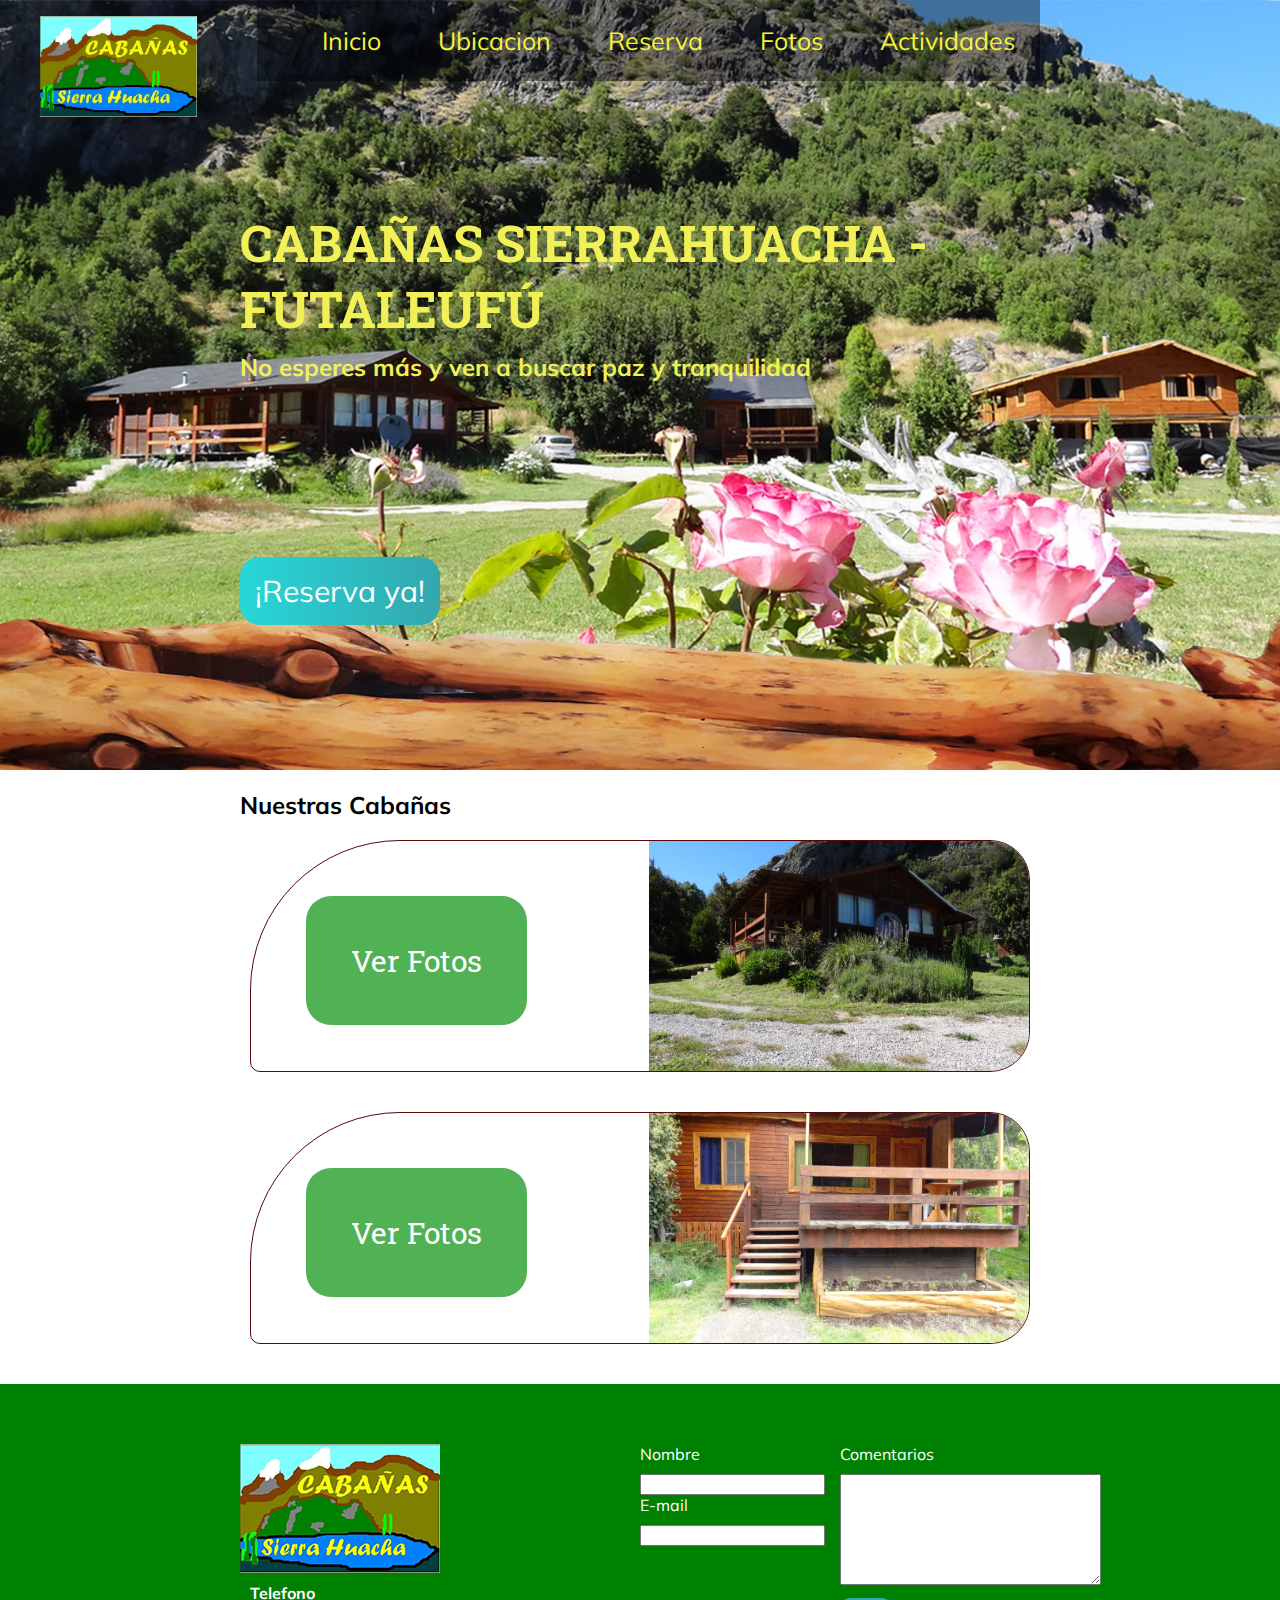
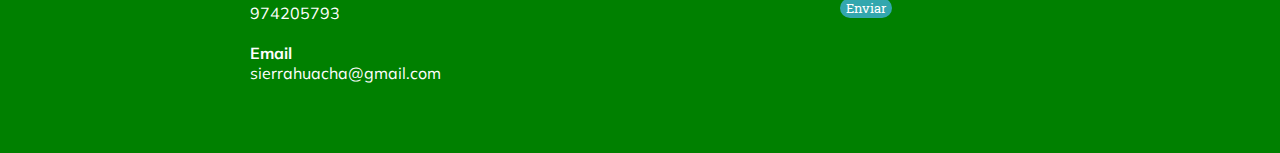
==== index.html @ 6cca20fa "Update index.html" ====
<!DOCTYPE html>
<html>
  <head>
    <title>Cabañas-Sierrahuacha</title>
    <meta charset="utf-8"/>
    <link href="https://fonts.googleapis.com/css?family=Roboto+Slab|Muli" rel="stylesheet">
    <link rel="stylesheet" href="css/sierrahuacha.css"/>
  </head>
  <body>
    <header id="header" class="header contenedor"> <!-- header -->
      <figure class="logotipo"> <!--logotipo -->
        <img src="images\logo1.jpg" width="157" height="101" alt="sierrahuacha logotipo"/>
      </figure>
      <nav class="menu"><!-- menu -->
        <ul>
          <li>
            <a href="index.html">Inicio</a>
          </li>
          <li>
            <a href="ubicacion.html">Ubicacion</a>
          </li>
          <li>
            <a href="reserva.html">Reserva</a>
          </li>
          <li>
            <a href="fotos.html">Fotos</a>
          </li>
          <li>
            <a href="actividades.html">Actividades</a>
          </li>
        </ul>
      </nav>
    </header>
    <section id="portada0" class="portada0 "> <!-- portada -->
      <div class="contenedor">

        <h1 class="titulo0">CABAÑAS SIERRAHUACHA - FUTALEUFÚ</h1><!-- titulo -->
        <h3 class="title-a0">No esperes más y ven a buscar paz y tranquilidad</h3><!-- resumen -->
        <a class="button97" href="reserva.html#reserva2">¡Reserva ya!</a><!-- boton-->
      </div>
    </section>
    <section id="cabañas0" class="cabañas contenedor"> <!-- nuestras cabañas -->
      <!-- imagen de fondo -->
      <h2>Nuestras Cabañas</h2><!-- titulo -->
      <article class="cabaña0"><!-- cabaña 1 -->
        <img class="right0" src="images\cabaña1.JPG" width="380" height="230" alt="cabaña 1 foto" />
        <a class="button98" href="fotos.html#benedicta">Ver Fotos</a><!-- boton de cabañas1 -->
      </article>
      <article class="cabaña0"><!-- cabaña 2 -->
        <img class="left0" src="images\cabaña2.JPG" width="380" height="230" alt="cabaña 2 foto" />
        <a class="button98" href="fotos.html#lola">Ver Fotos</a><!-- boton de cabañas2 -->
      </article>
    </section>
    <footer class="footer">
        <div class="contenedor">
          <div class="contacto">
            <img src="images/icono2.png" alt="logotipo footer"/>
            <a href="tel:+56974205793"><strong>Telefono</strong> <span>974205793</span></a>
            <a href="mailto:sierrahuacha@gmail.com"><strong>Email</strong> <span>sierrahuacha@gmail.com</span></a>
          </div>
          <form class="formularioft">
            <div class="col1">
              <label for="nombre">Nombre</label>
              <input type="text" required id="nombre" name="nombre" />
              <label for="email">E-mail</label>
              <input type="email" required id="email" name="email"/>
            </div>
            <div class="col2">
              <label for="comentarios">Comentarios</label>
              <textarea name="comentarios" id="comentarios" cols="30" rows="7"></textarea>
              <input type="submit" value="Enviar" class="buttoncontacto" />
            </div>
          </form>
        </div>
    </footer>
  </body>
</html>
---- css/sierrahuacha.css ----
/* portada=index
portada1=Ubicacion
portada3=Reserva
portada4=Fotos
portada5=actividades
.col1, col2=pagina index
.col3, col4=pagina reserva
la pagina index va con un 0al final para tener mas orden de el codigo */
/* <---INDEX, FOOTER, Y LO GENERAL, col1,col2,col3,col4 en reserva-----------> */
body {
  font-family: 'Muli', sans-serif;
  margin: 0;
}
input:focus, textarea:focus {
  background: lightgray;
}
.contenedor {
  width: 800px;
  margin: auto;
}
.logotipo {
  display: inline-block;
  float: left;
  position: absolute;
  left: 0;
}
.menu {
  font-size: 25px;
  display: inline-block;
  float: right;
  -webkit-text-fill-color: #f4f43b;
  background-color: #00000063;
}
.menu li {
  display: inline-block;
  margin-left: 25px;
  margin-right: 25px;
}
.menu a {
  color: white;
  text-decoration: none;
}
.titulo0 {
  font-family: 'Roboto Slab', serif;
  font-size: 50px;
  margin-bottom: 10px;
  margin-top: 50px;
}
.title-a0 {
  font-size: 24px;
  margin-top: 10px;
  margin-bottom: 190px;
}
.cabañas0 h2 {
  font-family: 'Roboto Slab', serif;
  font-size: 35px;
  color: black;
}
.portada0 {
  background: url('../images/cabaña.jpg');
  color: #f1f157;
  padding: 160px;
  background-repeat: no-repeat;
  background-position: center top;
  background-size: cover;
}
.button97 {
  font-size: 30px;
  padding: 15px;
  background-color: #33a7ae;
  color: white;
  cursor: pointer;
  border: none;
  text-decoration: none;
  border-radius: 20px;
  background: linear-gradient(to left, #33a7ae, #27d7d9);
}

.cabaña0 {
  margin: 10px 10px 40px 10px;
  overflow: hidden;
  border: 1px solid #560808;
  border-radius: 150px 40px 40px 10px;
}
.button98 {
  font-family: 'Roboto Slab', serif;
  padding: 45px;
  background-color: #50b254;
  position: absolute;
  font-size: 30px;
  margin: 55px;
  border-radius: 25px;
  border: none;
  color: white;
  text-decoration: none;
}
.right0, .left0 {
  float: right;
}
.footer {
  background: green;
  padding: 60px 30px;
}
.contacto {
  display: flex;
  width: 300px;
  flex-wrap: wrap;
  align-items: center;
}
.contacto img, strong {
  display: block;
}
.contacto a {
  color: white;
  text-decoration: none;
  margin: 10px 10px 10px 10px;
}
.footer .contenedor {
  display: flex;
  justify-content: space-between;
}
.formularioft {
  display: flex;
  width: 400px;
  color: white;
}
.formularioft label {
  margin-bottom: 10px;
}
.col1 {
  margin-right: 15px;
}
.col2 {
  align-items: flex-start;
}
.col2 .buttoncontacto {
  margin-top: 13px;
  color: white;
}
.buttoncontacto {
  font-family: 'Roboto Slab', serif;
  background-color: #33a7ae;
  border-radius: 20px;
  border: none;
}
/* <---UBICACION-----------> */
.titulo1{
font-family: 'Roboto Slab', serif;
font-size: 60px;
margin-bottom: 10px;
margin-top: -90px;
color: #13483b;
}
.title-a11{
  font-size: 24px;
}
.title-a12 {
  font-size: 30px;
  color: black;
}
.portada1{
  background: url('../images/ubicacion-sierrahuacha.jpg');
  padding: 200px;
  background-repeat: no-repeat;
  background-position: center top;
  background-size: cover;
}
.googlemaps {
  font-size: 30px;
  color:yellow;
}
/* <---RESERVA-----------> */
.titulo2 {
  font-family: 'Roboto Slab', serif;
  font-size: 60px;
  margin-bottom: 10px;
  margin-top: -90px;
  color: #13483b;
}
.title-a21, .title-a22, .title-a23, .title-a24, {
  font-size: 24px;
  margin-top: 60px;
  margin-bottom: 20px;
}
.portada2{
  background: url('../images/reserva.jpg');
  padding: 200px 150px;
  background-repeat: no-repeat;
  background-position: center top;
  background-size: cover;
}
.formularioreserva {
  font-size: 22px;
  display: flex;
  width: 400px;
  color:#f4f43b;
  padding: 70px 170px 60px 120px ;
  border-style: dotted;
  background-color: #00000070;
}
.formularioreserva label {
  margin-bottom: 7px;
  margin-top: 20px;
}
.col1, .col2, .col3, .col4 {
  display: flex;
  flex-direction: column;
}
.col3, .col4 {
  margin-right: 60px;
  align-items: flex-start;
  text-decoration-line: underline;
  text-decoration-color: #ff6347;
  text-underline-position: under;
}
.buttonreserva {
  font-family: 'Roboto Slab', serif;
  background-color: #33a7ae;
  border-radius: 5px;
  border: none;
  padding: 15px 60px;
  margin-top: 5px;
}
/* <---FOTOS-----------> */
.portada3{
  background: url('../images/fondo-fotos-sierrahuacha2.jpg');
  padding: 200px 150px;
  background-repeat: no-repeat;
  background-position: center top;
  background-size: cover;
}
.titulo3 {
  font-family: 'Roboto Slab', serif;
  font-size: 60px;
  margin-top: -90px;
  color: white;
  background-color: black;
}

.title-a32 {
  font-size: 30px;
  color: white;
  background-color: black;
}
.title-a33 {
  font-size: 40px;
  color: white;
  background: black;
  text-align: center;
}
.fotosfotos {
  width: 900px;
  margin: auto;
}



/* <---ACTIVIDADES-----------> */
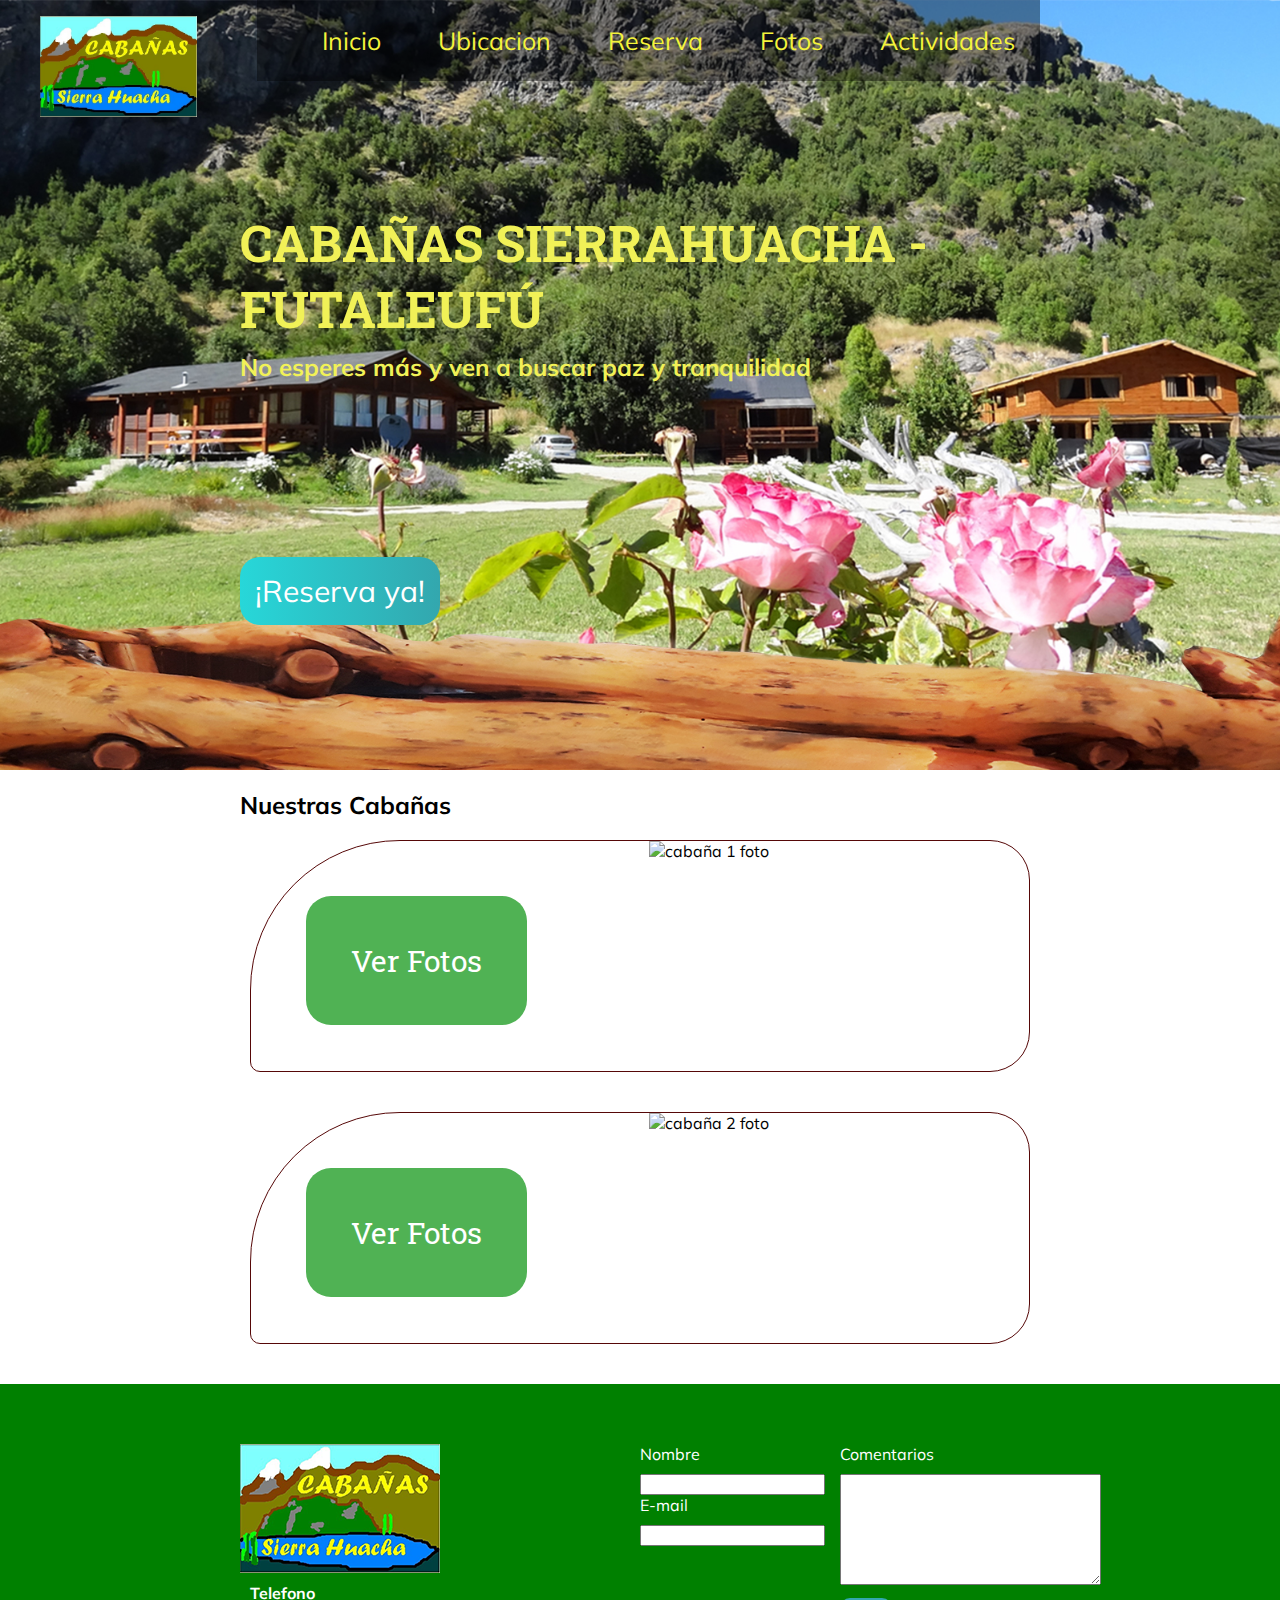
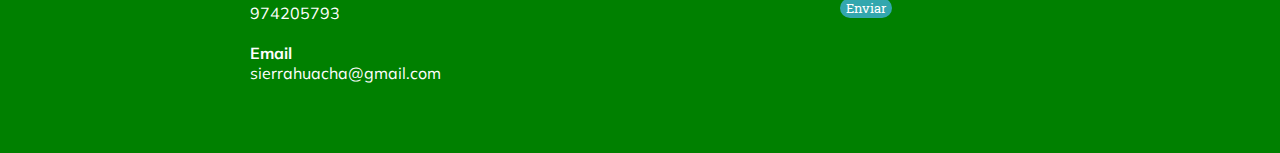
==== commit 9d8c1bdb: "Update index.html" ====
--- a/index.html
+++ b/index.html
@@ -43,11 +43,11 @@
       <!-- imagen de fondo -->
       <h2>Nuestras Cabañas</h2><!-- titulo -->
       <article class="cabaña0"><!-- cabaña 1 -->
-        <img class="right0" src="images\cabaña1.JPG" width="380" height="230" alt="cabaña 1 foto" />
+        <img class="right0" src="images\cabaña1.jpg" width="380" height="230" alt="cabaña 1 foto" />
         <a class="button98" href="fotos.html#benedicta">Ver Fotos</a><!-- boton de cabañas1 -->
       </article>
       <article class="cabaña0"><!-- cabaña 2 -->
-        <img class="left0" src="images\cabaña2.JPG" width="380" height="230" alt="cabaña 2 foto" />
+        <img class="left0" src="images\cabaña2.jpg" width="380" height="230" alt="cabaña 2 foto" />
         <a class="button98" href="fotos.html#lola">Ver Fotos</a><!-- boton de cabañas2 -->
       </article>
     </section>
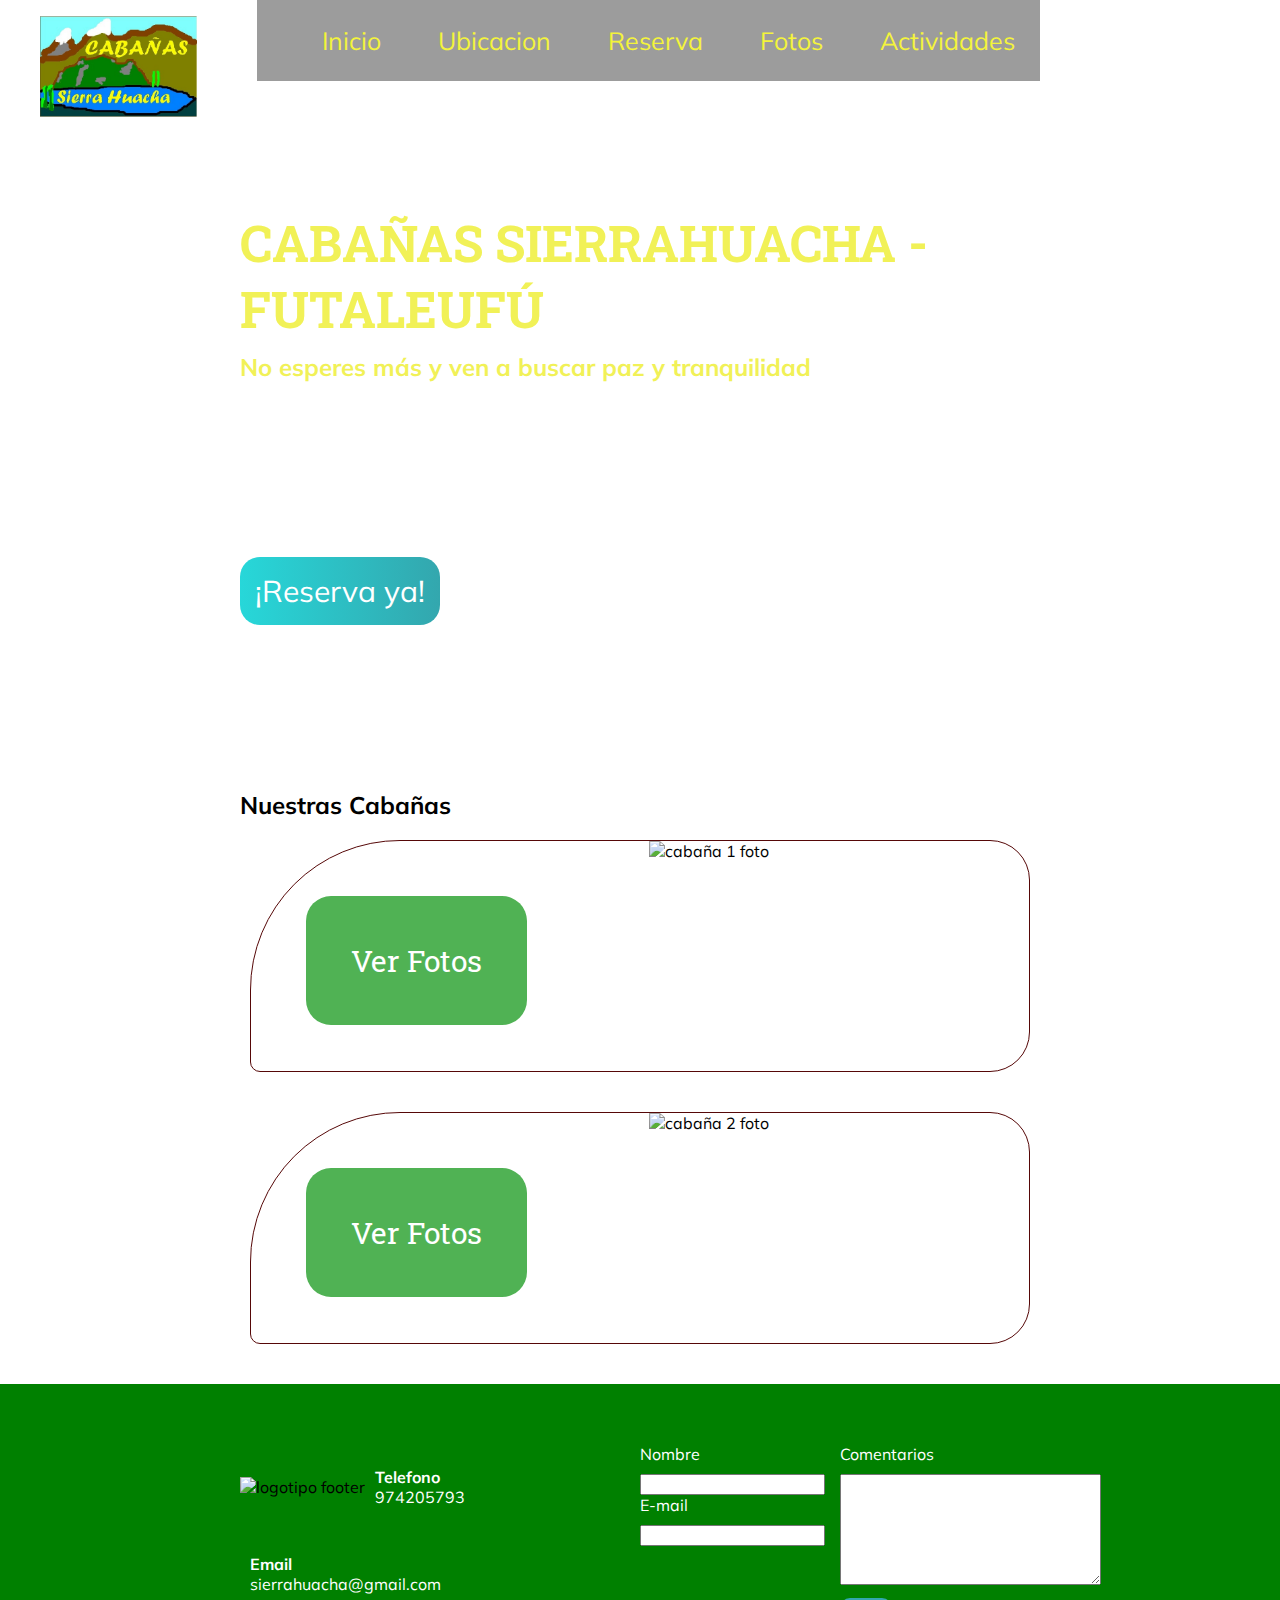
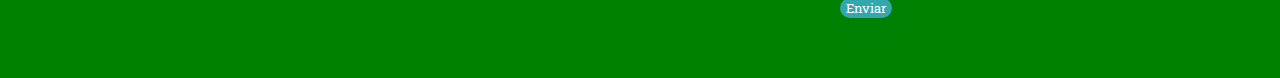
==== commit e9a47db8: "sierrahuacha esta listo" ====
--- a/index.html
+++ b/index.html
@@ -43,18 +43,18 @@
       <!-- imagen de fondo -->
       <h2>Nuestras Cabañas</h2><!-- titulo -->
       <article class="cabaña0"><!-- cabaña 1 -->
-        <img class="right0" src="images\cabaña1.jpg" width="380" height="230" alt="cabaña 1 foto" />
+        <img class="right0" src="https://raw.githubusercontent.com/FacundoaQuiroga/sierrahuacha/master/images/caba%C3%B1a1edit.jpg" width="380" height="230" alt="cabaña 1 foto" />
         <a class="button98" href="fotos.html#benedicta">Ver Fotos</a><!-- boton de cabañas1 -->
       </article>
       <article class="cabaña0"><!-- cabaña 2 -->
-        <img class="left0" src="images\cabaña2.jpg" width="380" height="230" alt="cabaña 2 foto" />
+        <img class="left0" src="https://raw.githubusercontent.com/FacundoaQuiroga/sierrahuacha/master/images/caba%C3%B1a2edit.jpg" width="380" height="230" alt="cabaña 2 foto" />
         <a class="button98" href="fotos.html#lola">Ver Fotos</a><!-- boton de cabañas2 -->
       </article>
     </section>
     <footer class="footer">
         <div class="contenedor">
           <div class="contacto">
-            <img src="images/icono2.png" alt="logotipo footer"/>
+            <img src="https://raw.githubusercontent.com/FacundoaQuiroga/sierrahuacha/gh-pages/images/logo1.jpg" alt="logotipo footer"/>
             <a href="tel:+56974205793"><strong>Telefono</strong> <span>974205793</span></a>
             <a href="mailto:sierrahuacha@gmail.com"><strong>Email</strong> <span>sierrahuacha@gmail.com</span></a>
           </div>
--- a/css/sierrahuacha.css
+++ b/css/sierrahuacha.css
@@ -57,7 +57,7 @@
   color: black;
 }
 .portada0 {
-  background: url('../images/cabaña.jpg');
+  background: url('https://raw.githubusercontent.com/FacundoaQuiroga/sierrahuacha/master/images/caba%C3%B1a-editada-portada.jpg');
   color: #f1f157;
   padding: 160px;
   background-repeat: no-repeat;
@@ -159,8 +159,9 @@
   color: black;
 }
 .portada1{
-  background: url('../images/ubicacion-sierrahuacha.jpg');
-  padding: 200px;
+  background: url('https://raw.githubusercontent.com/FacundoaQuiroga/sierrahuacha/master/images/ubicacion-edit-portada2.jpg');
+  padding: 100px 150px 150px 230px;
+  background-attachment: fixed;
   background-repeat: no-repeat;
   background-position: center top;
   background-size: cover;
@@ -223,8 +224,9 @@
 }
 /* <---FOTOS-----------> */
 .portada3{
-  background: url('../images/fondo-fotos-sierrahuacha2.jpg');
+  background: url('https://raw.githubusercontent.com/FacundoaQuiroga/sierrahuacha/master/images/fondo-fotos-edit.jpg');
   padding: 200px 150px;
+  background-attachment: fixed;
   background-repeat: no-repeat;
   background-position: center top;
   background-size: cover;
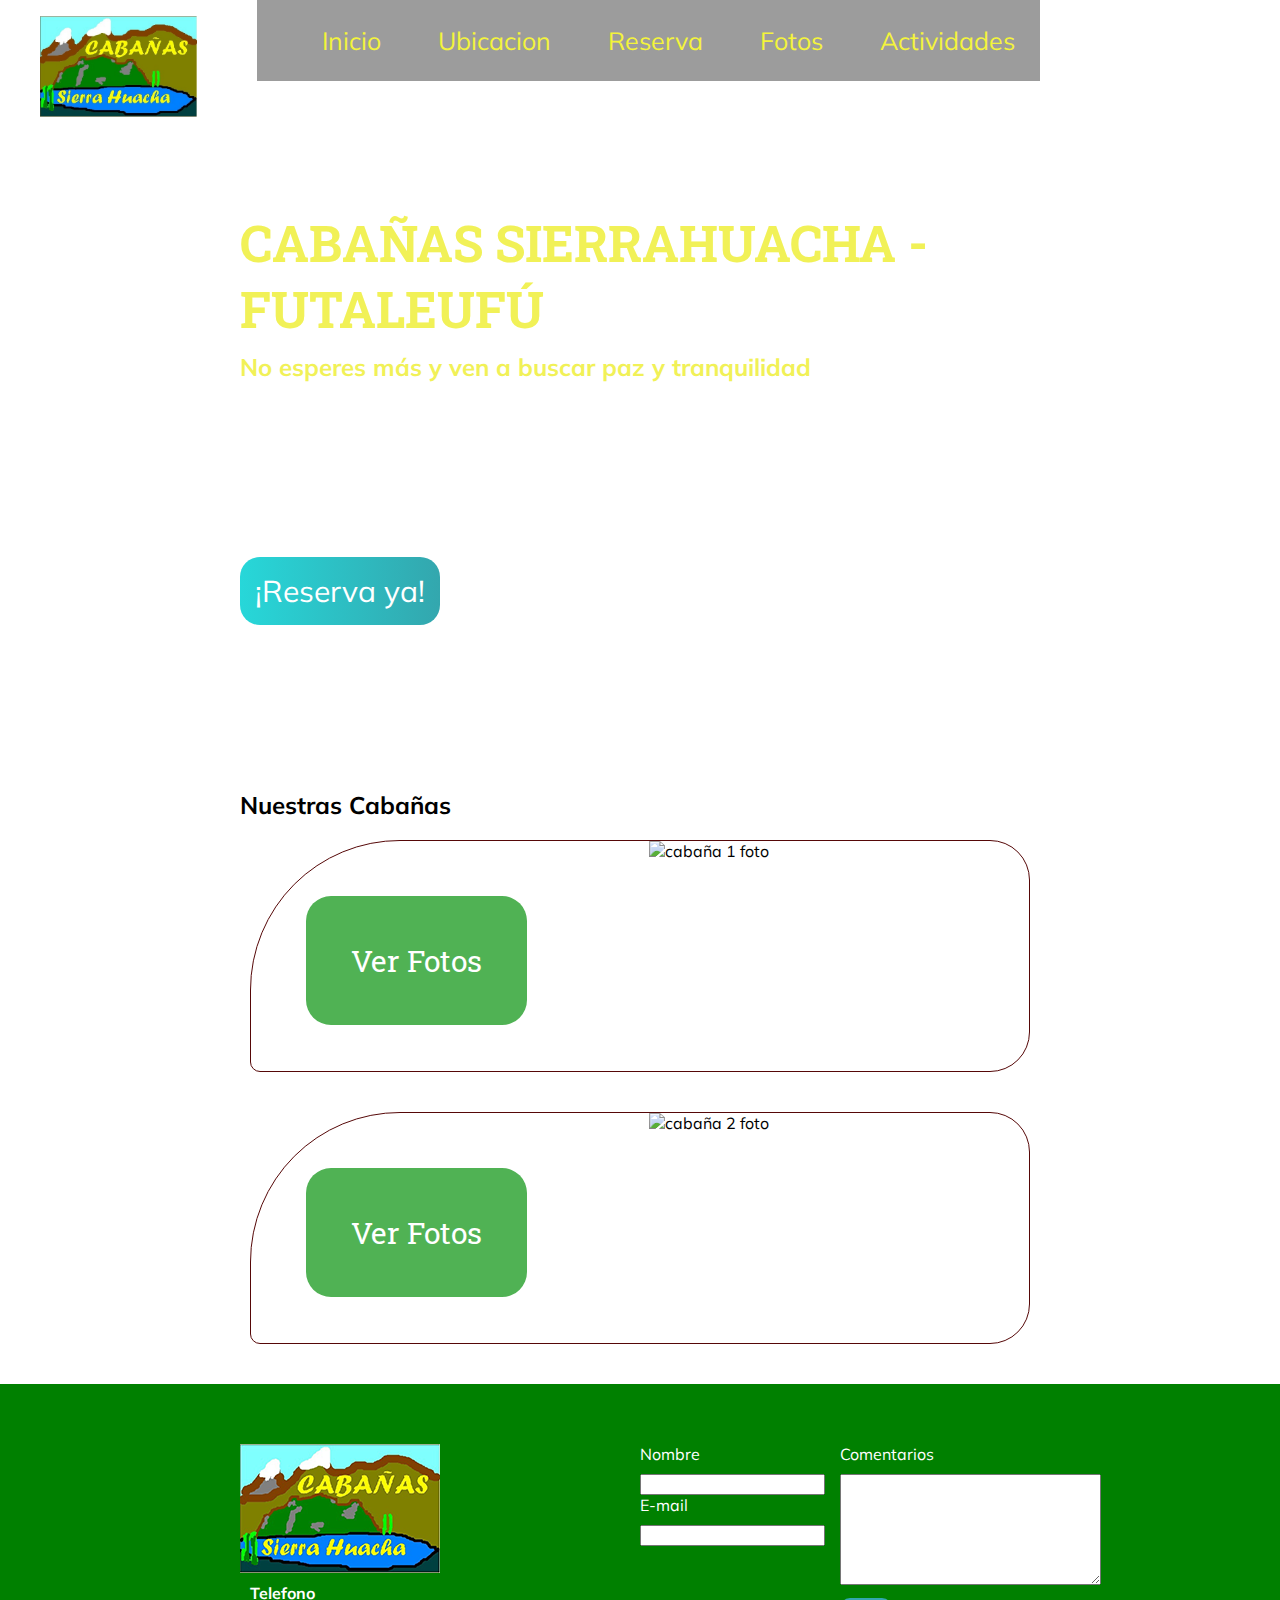
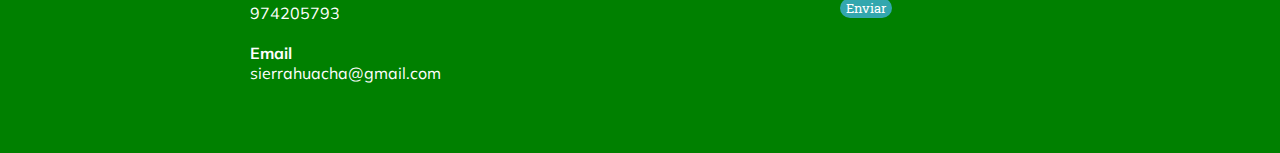
==== commit 34a5b9b6: "sierrahuacha esta listo" ====
--- a/index.html
+++ b/index.html
@@ -54,7 +54,7 @@
     <footer class="footer">
         <div class="contenedor">
           <div class="contacto">
-            <img src="https://raw.githubusercontent.com/FacundoaQuiroga/sierrahuacha/gh-pages/images/logo1.jpg" alt="logotipo footer"/>
+            <img src="images/icono2.png" alt="logotipo footer"/>
             <a href="tel:+56974205793"><strong>Telefono</strong> <span>974205793</span></a>
             <a href="mailto:sierrahuacha@gmail.com"><strong>Email</strong> <span>sierrahuacha@gmail.com</span></a>
           </div>
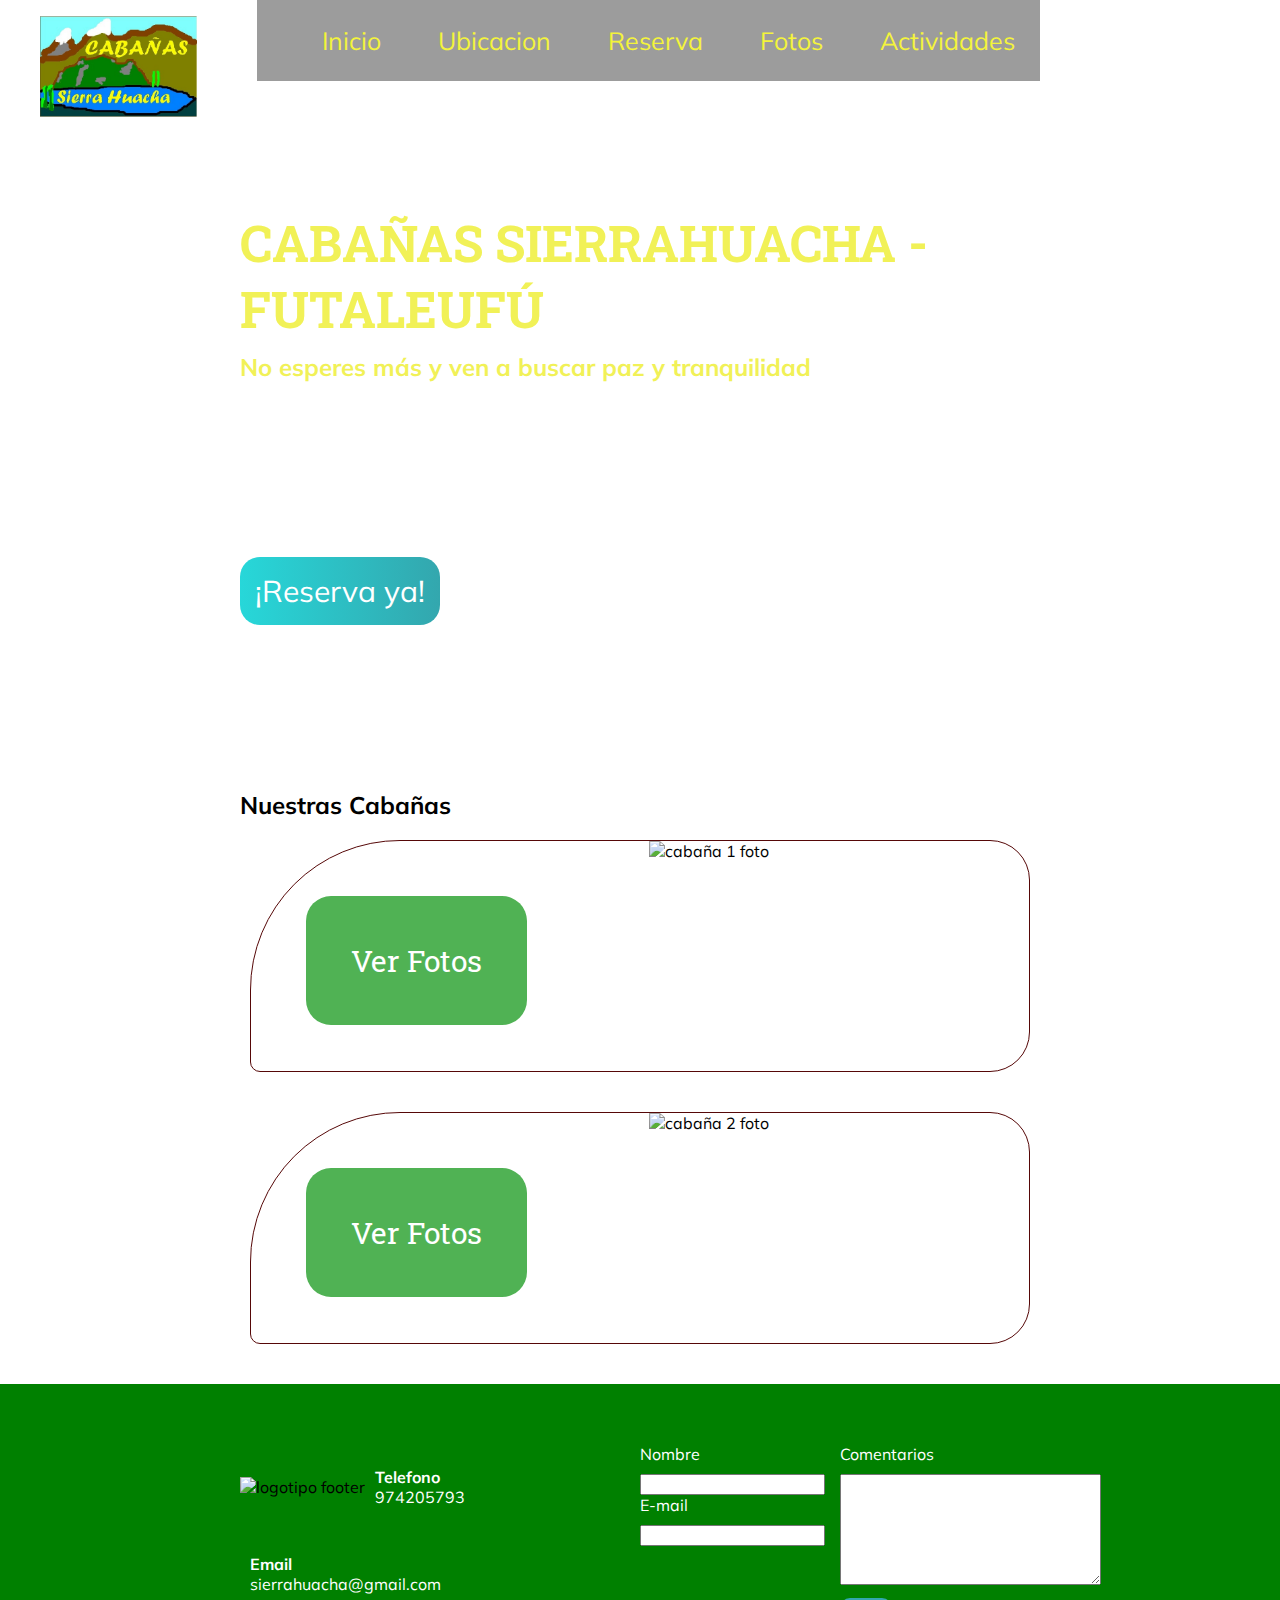
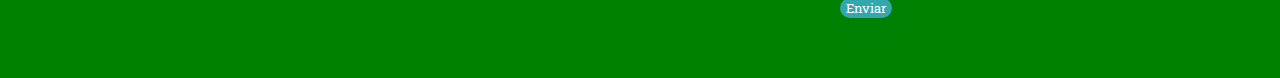
==== commit 93030615: "sierrahuacha esta listo" ====
--- a/index.html
+++ b/index.html
@@ -54,7 +54,7 @@
     <footer class="footer">
         <div class="contenedor">
           <div class="contacto">
-            <img src="images/icono2.png" alt="logotipo footer"/>
+            <img src="https://raw.githubusercontent.com/FacundoaQuiroga/sierrahuacha/gh-pages/images/icono2.png" alt="logotipo footer"/>
             <a href="tel:+56974205793"><strong>Telefono</strong> <span>974205793</span></a>
             <a href="mailto:sierrahuacha@gmail.com"><strong>Email</strong> <span>sierrahuacha@gmail.com</span></a>
           </div>
